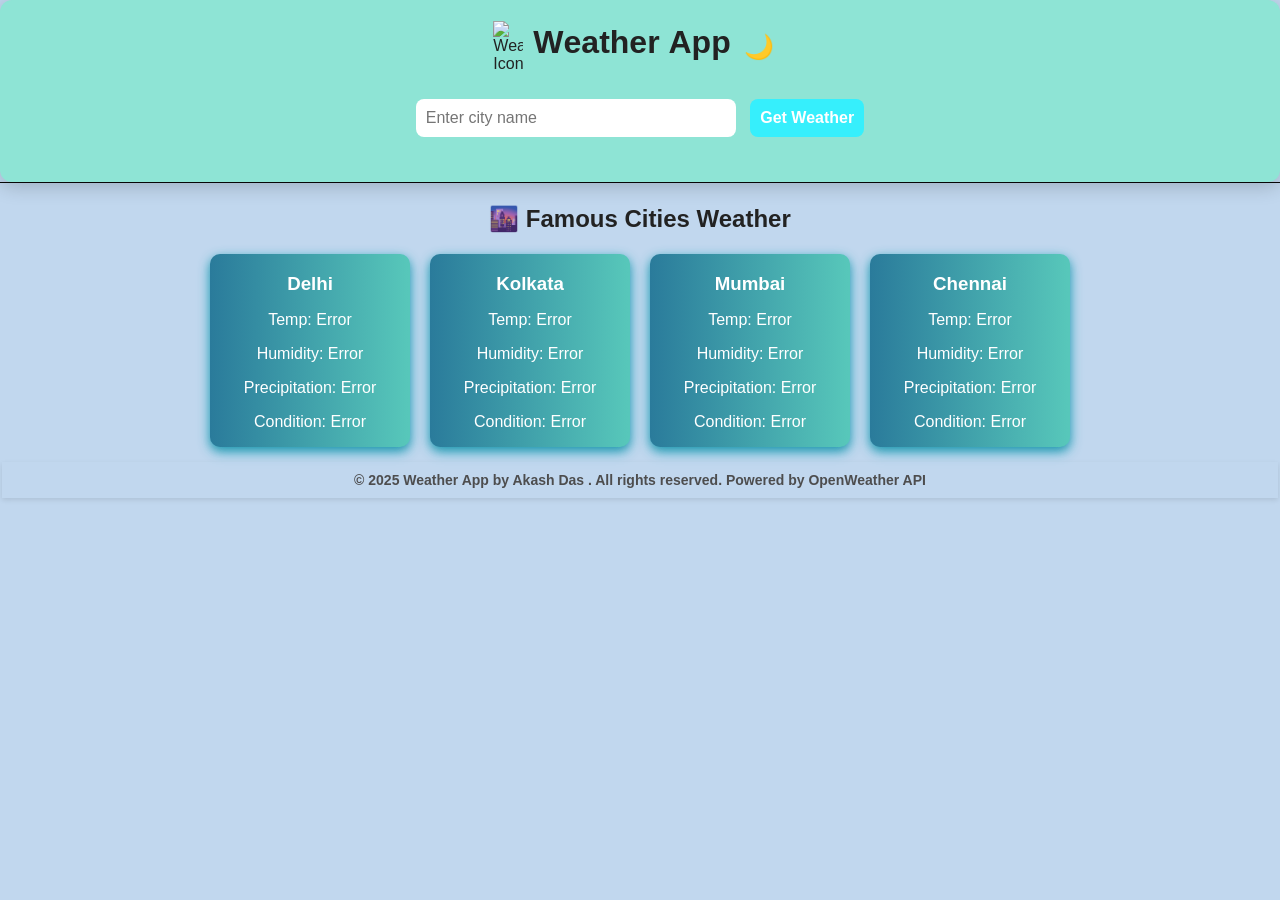
==== index.html @ e71f691c "Add files via upload" ====
<!DOCTYPE html>
<html lang="en">
<head>
  <meta charset="UTF-8">
  <meta name="viewport" content="width=device-width, initial-scale=1.0">
  <title>Weather App</title>
  <link rel="stylesheet" href="style.css">
  <link rel="icon" href="favicon.ico" type="image/x-icon">

</head>
<body class="light-theme">
  
  

  
  <div class="container">
    
    <div class="header">
        <img src="cloudy (1).png" alt="Weather Icon" class="logo">
        <h1 class="title">
            <span>W</span><span>e</span><span>a</span><span>t</span><span>h</span><span>e</span><span>r</span>
            <!-- &nbsp; -->
            <span>A</span><span>p</span><span>p</span>
          </h1>
          
      <button id="theme-toggle">🌙 Toggle Theme</button>
    </div>

    <div class="search-box">
      <input type="text" id="city-input" placeholder="Enter city name"onkeypress="if(event.key === 'Enter'){getWeather()}">
      <button onclick="getWeather()">Get Weather</button>
    </div>

    <div class="weather-result" id="weather-result">
      <!-- Weather content will be injected here -->
    </div>
  </div>
  <section class="famous-cities-section">
    <h2 class="section-title">🌆 Famous Cities Weather</h2>
  <div class="famous-cities">
    
    <div class="city-card" id="delhi-card">
      <h3>Delhi</h3>
      <img id="delhi-icon" alt="Weather Icon" />
      <p id="delhi-temp">Temp: --</p>
      <p id="delhi-humidity">Humidity: --</p>
      <p id="delhi-rain">Precipitation: --</p>
      <p id="delhi-condition">Condition: --</p>
    </div>
  
    <div class="city-card" id="kolkata-card">
      <h3>Kolkata</h3>
      <img id="kolkata-icon" alt="Weather Icon" />
      <p id="kolkata-temp">Temp: --</p>
      <p id="kolkata-humidity">Humidity: --</p>
      <p id="kolkata-rain">Precipitation: --</p>
      <p id="kolkata-condition">Condition: --</p>
    </div>
  
    <div class="city-card" id="mumbai-card">
      <h3>Mumbai</h3>
      <img id="mumbai-icon" alt="Weather Icon" />
      <p id="mumbai-temp">Temp: --</p>
      <p id="mumbai-humidity">Humidity: --</p>
      <p id="mumbai-rain">Precipitation: --</p>
      <p id="mumbai-condition">Condition: --</p>
    </div>
  
    <div class="city-card" id="chennai-card">
      <h3>Chennai</h3>
      <img id="chennai-icon" alt="Weather Icon" />
      <p id="chennai-temp">Temp: --</p>
      <p id="chennai-humidity">Humidity: --</p>
      <p id="chennai-rain">Precipitation: --</p>
      <p id="chennai-condition">Condition: --</p>
    </div>
  </div>
  
  
   <footer class="footer">&copy; 2025 Weather App by Akash Das . All rights reserved.   Powered by OpenWeather API</footer>
   <!-- <footer class="footer">
  
    <p>&copy; 2025 Weather App by Akash Das . All rights reserved.   Powered by OpenWeather API</p>
    
  </footer> -->


  <script src="script.js"></script>
</body>
</html>
---- style.css ----
/* ===== Base Reset ===== */
body {
    font-family: 'Segoe UI', sans-serif;
    margin: 0;
    padding: 0;
    transition: background 0.3s, color 0.3s;
  }
  
  /* ===== Wrapper Layout Fix ===== */
  .main-wrapper {
    position: relative;
    max-width: 700px;
    margin: 40px auto;
    padding: 20px;
    padding-bottom: 60px;
  }
  
  /* ===== Theme Toggle Positioning ===== */
  .theme-toggle-wrapper {
    position: absolute;
    top: 10px;
    right: 10px;
    z-index: 10;
  }
  
  #theme-toggle {
    background: none;
    border: none;
    font-size: 24px;
    cursor: pointer;
    padding: 8px;
    transition: transform 0.2s ease;
  }
  
  #theme-toggle:hover {
    transform: scale(1.1);
  }
  
  /* ===== Main Container Styling ===== */
  .container {
    background-color: white;
    padding: 20px;
    border-radius: 12px;
    box-shadow: 0 4px 20px rgba(0, 0, 0, 0.2);
    transition: background 0.3s, color 0.3s;
  }
  
  /* ===== Header ===== */
  .header {
    display: flex;
    justify-content: center;
    align-items: center;
  }
  
  h1 {
    margin: 0 0 10px;
  }
  
  /* ===== Search Box ===== */
  .search-box {
    text-align: center;
    margin: 20px 0;
  }
  
  input, button {
    padding: 10px;
    margin: 5px;
    border-radius: 8px;
    border: none;
    font-size: 16px;
  }
  
  input {
    width: 60%;
    max-width: 300px;
  }
  
  button {
    background-color: #36effc;
    color: white;
    cursor: pointer;
    font-family: 'Segoe UI', sans-serif;
    font-weight: bold;
    transition: .5s ease-in;
  }
  
  button:hover {
    background-color: #18bcee;
    box-shadow: 0 4px 20px rgba(0, 0, 0, 0.2);
  }
  
  /* ===== Weather Display ===== */
  .weather-result {
    text-align: center;
  }
  
  .weather-result img {
    width: 48px;
    vertical-align: middle;
  }
  
  .weather-result ul {
    padding: 0;
    list-style: none;
  }
  
  .weather-result li {
    padding: 10px 0;
    border-bottom: 1px solid #ccc;
  }
  
  /* ===== Forecast & History Cards ===== */
  .forecast-card, .history-card {
    background: rgba(255, 255, 255, 0.1);
    padding: 15px;
    border-radius: 10px;
    margin-top: 20px;
    box-shadow: 0 2px 8px rgba(0, 0, 0, 0.1);
  }
  
  /* ===== Light Theme ===== */
  .light-theme {
    background-color: #c1d7ee;
    color: #222;
  }
  
  
  .light-theme .container {
    background-color: rgb(142, 228, 213);
    color: #222;
  }
  
  /* ===== Dark Theme ===== */
  .dark-theme {
    background-color: #121212;
    color: #eee;
  }
  
  .dark-theme .container {
    background-color: #1e1e1e;
    color: #eee;
  }
  
  .dark-theme input, .dark-theme button {
    background-color: #111010;
    color: #eee;
    transition: .3s ease-in;

  }
  .dark-theme button:hover {
    background-color: #0c5369;
    box-shadow: 0 4px 20px rgba(0, 0, 0, 0.2);
  }

  
  .dark-theme .forecast-card,
  .dark-theme .history-card {
    background-color: #2a2a2a;
  }
  
  /* ===== Loading Animation ===== */
  .loading {
    text-align: center;
    padding: 20px;
    opacity: 0.8;
  }
  
  .loading img.spin {
    width: 48px;
    animation: spin 1s linear infinite;
  }
  
  @keyframes spin {
    0% { transform: rotate(0deg); }
    100% { transform: rotate(360deg); }
  }
  
  /* ===== Responsive Design for Mobile ===== */
  @media (max-width: 600px) {
    .main-wrapper {
      margin: 20px;
      padding: 10px;
    }
  
    .search-box input {
      width: 90%;
      margin-bottom: 10px;
    }
  
    .search-box button {
      width: 90%;
    }
  
    .weather-result img {
      width: 36px;
    }
  
    .forecast-card li {
      font-size: 14px;
    }
  }

  .theme-toggle-wrapper {
    position: absolute;
    top: 20px;
    right: 20px;
  }
  
  #theme-toggle {
    background: none;
    border: none;
    font-size: 24px;
    cursor: pointer;
    transition: transform 0.2s ease;
  }
  
  #theme-toggle:hover {
    transform: scale(1.1);
  }

  /* ===== Rain Drop Animation ===== */
.rain::before {
    content: '';
    position: fixed;
    top: 0;
    left: 0;
    width: 100%;
    height: 100%;
    pointer-events: none;
    background-image: 
      radial-gradient(circle, rgba(255,255,255,0.3) 2px, transparent 2px),
      radial-gradient(circle, rgba(255,255,255,0.3) 2px, transparent 2px);
    background-size: 2px 10px;
    background-repeat: repeat;
    animation: rain 0.5s linear infinite;
    z-index: 1;
  }
  
  @keyframes rain {
    from {
      background-position: 0 0, 50% 0;
    }
    to {
      background-position: 0 10px, 50% 10px;
    }
  }
  
  /* Put rain under UI */
  .raining .container {
    position: relative;
    z-index: 2;
  }

  

  /* ===== Sunny Animation ===== */
.sunny::before {
    content: '';
    position: fixed;
    top: 10%;
    left: 50%;
    transform: translateX(-50%);
    width: 120px;
    height: 120px;
    background: radial-gradient(circle, #ffdf33 40%, #ffcc00 60%, transparent 70%);
    border-radius: 50%;
    box-shadow: 0 0 30px 10px rgba(255, 215, 0, 0.6);
    animation: sun-glow 3s ease-in-out infinite;
    z-index: 0;
    pointer-events: none;
  }
  
  @keyframes sun-glow {
    0%, 100% {
      transform: translateX(-50%) scale(1);
      box-shadow: 0 0 30px 10px rgba(255, 215, 0, 0.6);
    }
    50% {
      transform: translateX(-50%) scale(1.1);
      box-shadow: 0 0 40px 15px rgba(255, 215, 0, 0.8);
    }
  }
  
  /* Clouds */
  .sunny::after {
    content: '';
    position: fixed;
    top: 20%;
    left: 20%;
    width: 200px;
    height: 60px;
    background: #fff;
    border-radius: 50%;
    box-shadow: 
      40px 0px 0 0 #fff,
      80px 10px 0 0 #fff;
    animation: clouds-move 10s linear infinite;
    opacity: 0.7;
    z-index: 0;
    pointer-events: none;
  }
  
  @keyframes clouds-move {
    0% {
      left: -30%;
    }
    100% {
      left: 100%;
    }
  }
  
  /* Layer fix */
  .sunny .container,
  .sunny .theme-toggle-wrapper {
    position: relative;
    z-index: 2;
  }
  .logo{
    max-width: 30px;
    height: auto;
    margin-right: 10px;
   
    transition: .2s ease-in;
    cursor: pointer;
  }
  /* === Letter Hover Animation === */
.title span {
    display: inline-block;
    transition: transform 0.3s ease;
    cursor: default;
  }
  
  .title span:hover {
    transform: scale(1.3);
    color: #0077ff;
  }
.logo:hover {
    transform: scale(1.2);
    color: #0077ff;
  }
  
  /* ===== Footer ===== */
  
  
  .footer a {
    color: #0077ff;
    text-decoration: none;
  }
  
  .footer a:hover {
    text-decoration: underline;
  }  
.footer{
    position: relative;
    bottom: 1px;
    left: 0;
    /* padding-top: 400px; */
    width: 100%;
    padding: 10px 0;
    box-shadow: 0 2px 5px rgba(0, 0, 0, 0.1);
    text-align: center;
    font-size: 14px;
    color: #4d4d4e;
    z-index: 1000;
    height: auto;
    font-weight: 600;
    
    
}



.famous-cities {
  margin-top: 0px;
  text-align: center;
  padding: 1rem;
  /* border-top: 1px solid #070606; */
  display: flex; /* or display: grid; */
  gap: 20px;      /* Adjust the spacing */
  flex-wrap: wrap;
  justify-content: center;
  
}

.city-cards {
  display: flex;
  flex-wrap: wrap;
  justify-content: center;
  gap: 30px;
  margin-top: 20px;
}

.famous-cities-section {
  padding: 2px;
  text-align: center;
  border-top: 1px solid #070606;
}

.section-title {
  font-size: 24px;
  font-weight: bold;
  margin-bottom: 5px;
}



.city-card {
  background: linear-gradient(90deg, rgba(42, 123, 155, 1) 0%, rgba(87, 199, 186, 1) 99%);
  border-radius: 12px;
  padding: 20px;
  width: 220px;
  height: auto;
  box-shadow: 0 4px 8px rgba(0,0,0,0.15);
  transition: transform 0.3s;
  cursor: pointer;
  color: #fff;
  display: flex;
  flex-direction: column;
  align-items: center;
  text-align: center;
  box-shadow: 0 4px 6px rgba(0,0,0,0.1);
  filter: drop-shadow(0 4px 6px rgba(8, 162, 189, 0.918));
  margin: 10px;
}

.city-card:hover {
  transform: translateY(-5px);
}

.city-card h3 {
  margin-bottom: 10px;
}
.city-weather-cards {
  margin-top: 30px;
  text-align: center;
}

.city-weather-cards h2 {
  font-size: 1.5em;
  margin-bottom: 20px;
}

.city-card {
  display: inline-block;
  
  width: 200px;
  height: auto ;
  padding: 0px;
  
  margin: 0px;
  border-radius: 10px;
  background-color: #f2f2f2;
  box-shadow: 0 4px 8px rgba(0,0,0,0.1);
  transition: transform 0.3s;
  cursor:alias;
}

.city-card:hover {
  transform: scale(1.15);
}

.city-card img {
  width: 50px;
  height: 50px;
  margin: 0;
 
}





.city-cards-container {
  display: flex; /* or display: grid; */
  gap: 20px;      /* Adjust the spacing */
  flex-wrap: wrap;
  justify-content: center;
}
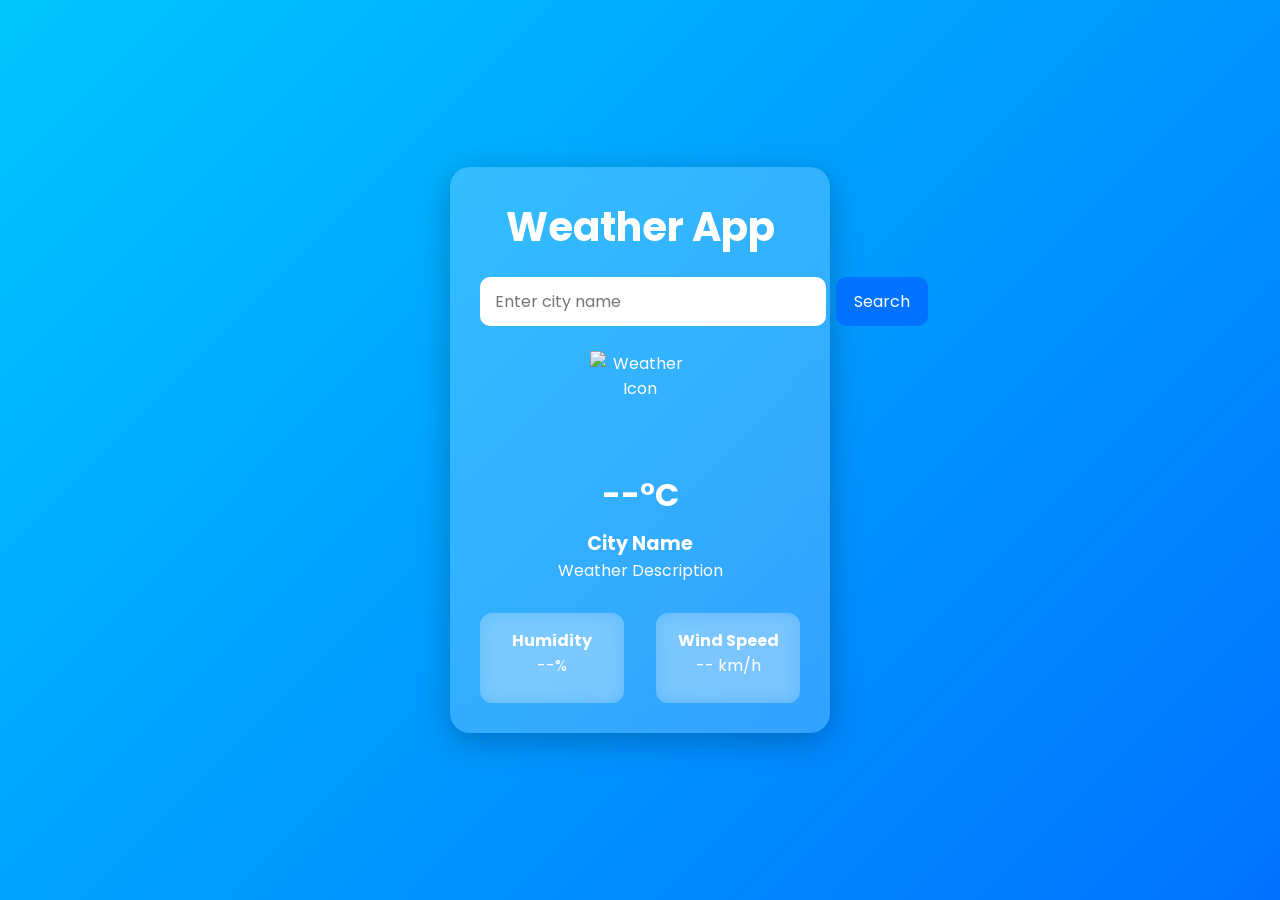
==== commit f31ac03f: "Rename weather.html to index.html" ====
--- a/index.html
+++ b/index.html
@@ -1,91 +1,56 @@
 <!DOCTYPE html>
 <html lang="en">
 <head>
-  <meta charset="UTF-8">
-  <meta name="viewport" content="width=device-width, initial-scale=1.0">
-  <title>Weather App</title>
-  <link rel="stylesheet" href="style.css">
-  <link rel="icon" href="favicon.ico" type="image/x-icon">
+    <meta charset="UTF-8">
+    <meta name="viewport" content="width=device-width, initial-scale=1.0">
+    <title>Weather App</title>
+    <link rel="stylesheet" href="weather.css">
+    <link rel="preconnect" href="https://fonts.googleapis.com">
+<link rel="preconnect" href="https://fonts.gstatic.com" crossorigin>
+<link href="https://fonts.googleapis.com/css2?family=Nunito+Sans:ital,opsz,wght@0,6..12,200..1000;1,6..12,200..1000&family=Poppins:ital,wght@0,100;0,200;0,300;0,400;0,500;0,600;0,700;0,800;0,900;1,100;1,200;1,300;1,400;1,500;1,600;1,700;1,800;1,900&family=Roboto:ital,wght@0,100..900;1,100..900&family=Special+Gothic&display=swap" rel="stylesheet">
 
 </head>
-<body class="light-theme">
-  
-  
+<body>
 
-  
-  <div class="container">
-    
-    <div class="header">
-        <img src="cloudy (1).png" alt="Weather Icon" class="logo">
-        <h1 class="title">
-            <span>W</span><span>e</span><span>a</span><span>t</span><span>h</span><span>e</span><span>r</span>
-            <!-- &nbsp; -->
-            <span>A</span><span>p</span><span>p</span>
-          </h1>
-          
-      <button id="theme-toggle">🌙 Toggle Theme</button>
+<div class="container">
+
+    <div class="weather-card">
+
+        <h1>Weather App</h1>
+
+        <div class="search-box">
+            <input type="text" id="city-input" placeholder="Enter city name">
+            <button id="search-button">Search</button>
+           
     </div>
 
-    <div class="search-box">
-      <input type="text" id="city-input" placeholder="Enter city name"onkeypress="if(event.key === 'Enter'){getWeather()}">
-      <button onclick="getWeather()">Get Weather</button>
+    <div class="weather-info">
+        <img id="weather-icon" alt="Weather Icon" src="weather.png">
+        <h2 id="temperature">--°C</h2>
+        <h3 id="city">City Name</h3>
+        <p id="description">Weather Description</p>
+        
+
+    <div class="details">
+        <div>
+            <h4>Humidity</h4>
+            <p id="humidity">--%</p>
+        </div>
+        <div>
+            <h4>Wind Speed</h4>
+            <p id="wind-speed">-- km/h</p>
+        </div>
+    </div>
     </div>
 
-    <div class="weather-result" id="weather-result">
-      <!-- Weather content will be injected here -->
-    </div>
-  </div>
-  <section class="famous-cities-section">
-    <h2 class="section-title">🌆 Famous Cities Weather</h2>
-  <div class="famous-cities">
-    
-    <div class="city-card" id="delhi-card">
-      <h3>Delhi</h3>
-      <img id="delhi-icon" alt="Weather Icon" />
-      <p id="delhi-temp">Temp: --</p>
-      <p id="delhi-humidity">Humidity: --</p>
-      <p id="delhi-rain">Precipitation: --</p>
-      <p id="delhi-condition">Condition: --</p>
-    </div>
-  
-    <div class="city-card" id="kolkata-card">
-      <h3>Kolkata</h3>
-      <img id="kolkata-icon" alt="Weather Icon" />
-      <p id="kolkata-temp">Temp: --</p>
-      <p id="kolkata-humidity">Humidity: --</p>
-      <p id="kolkata-rain">Precipitation: --</p>
-      <p id="kolkata-condition">Condition: --</p>
-    </div>
-  
-    <div class="city-card" id="mumbai-card">
-      <h3>Mumbai</h3>
-      <img id="mumbai-icon" alt="Weather Icon" />
-      <p id="mumbai-temp">Temp: --</p>
-      <p id="mumbai-humidity">Humidity: --</p>
-      <p id="mumbai-rain">Precipitation: --</p>
-      <p id="mumbai-condition">Condition: --</p>
-    </div>
-  
-    <div class="city-card" id="chennai-card">
-      <h3>Chennai</h3>
-      <img id="chennai-icon" alt="Weather Icon" />
-      <p id="chennai-temp">Temp: --</p>
-      <p id="chennai-humidity">Humidity: --</p>
-      <p id="chennai-rain">Precipitation: --</p>
-      <p id="chennai-condition">Condition: --</p>
-    </div>
-  </div>
-  
-  
-   <footer class="footer">&copy; 2025 Weather App by Akash Das . All rights reserved.   Powered by OpenWeather API</footer>
-   <!-- <footer class="footer">
-  
-    <p>&copy; 2025 Weather App by Akash Das . All rights reserved.   Powered by OpenWeather API</p>
-    
-  </footer> -->
+       
+
+</div>
+</div>
+</div>
 
 
-  <script src="script.js"></script>
+    <script src="weather.js"></script>
+    
 </body>
 </html>
-
--- a/weather.css
+++ b/weather.css
@@ -0,0 +1,99 @@
+*{
+    margin:0;
+    padding:0;
+    box-sizing:border-box;
+    font-family: 'Poppins', sans-serif;
+}
+
+body{
+    display:flex;
+    justify-content:center;
+    align-items:center;
+    min-height:100vh;
+    background: linear-gradient(135deg, #00c6ff, #0072ff);
+}
+.container{
+    width:380px;
+    background: rgba(255, 255, 255, 0.2);
+    backdrop-filter: blur(15px);
+    border-radius: 20px;
+    padding: 30px;
+    color: #fff;
+    text-align: center;
+    box-shadow: 0 8px 32px rgba(0, 0, 0, 0.25);
+
+}
+.weather-card h1{
+    margin-bottom: 20px;
+    font-size: 2.5rem;
+}
+
+.search-box{
+    display:flex;
+    gap:10px;
+    margin-bottom: 25px;
+}
+
+.search-box input{
+    flex:1;
+    padding:10px 15px;
+    border:none;
+    border-radius: 10px;
+    outline:none;
+    font-size: 1rem;
+}
+
+.search-box button{
+    padding:12px 18px;
+    border:none;
+    border-radius: 10px;
+    background-color: #0072ff;
+    color:#fff;
+    cursor:pointer;
+    font-size: 1rem;
+    transition: background-color 0.3s ease;
+}
+
+.search-box button:hover{
+    background-color: #0056b3;
+    transition: scale(1.05);
+
+}
+.weather-info img{
+    width: 100px;
+    height: 100px;
+    object-fit: contain;
+    display: block;
+    margin: 20px auto;
+}
+
+.weather-info h2{
+    font-size: 2rem;
+    margin-bottom: 10px;
+}
+
+.weather-info h3{
+    font-size: 1.2rem;
+    margin-bottom: 10px 0;
+}
+
+.weather-info p{
+    font-size: 1rem;
+    margin-bottom: 10px;
+}
+
+.details{
+    display:flex;
+    justify-content:space-between;
+    margin-top: 30px;
+}
+
+.details div{
+    background: rgba(255, 255, 255, 0.2);
+    backdrop-filter: blur(10px);
+    padding: 15px;
+    border-radius: 12px;
+    text-align: center;
+    width: 45%;
+
+}
